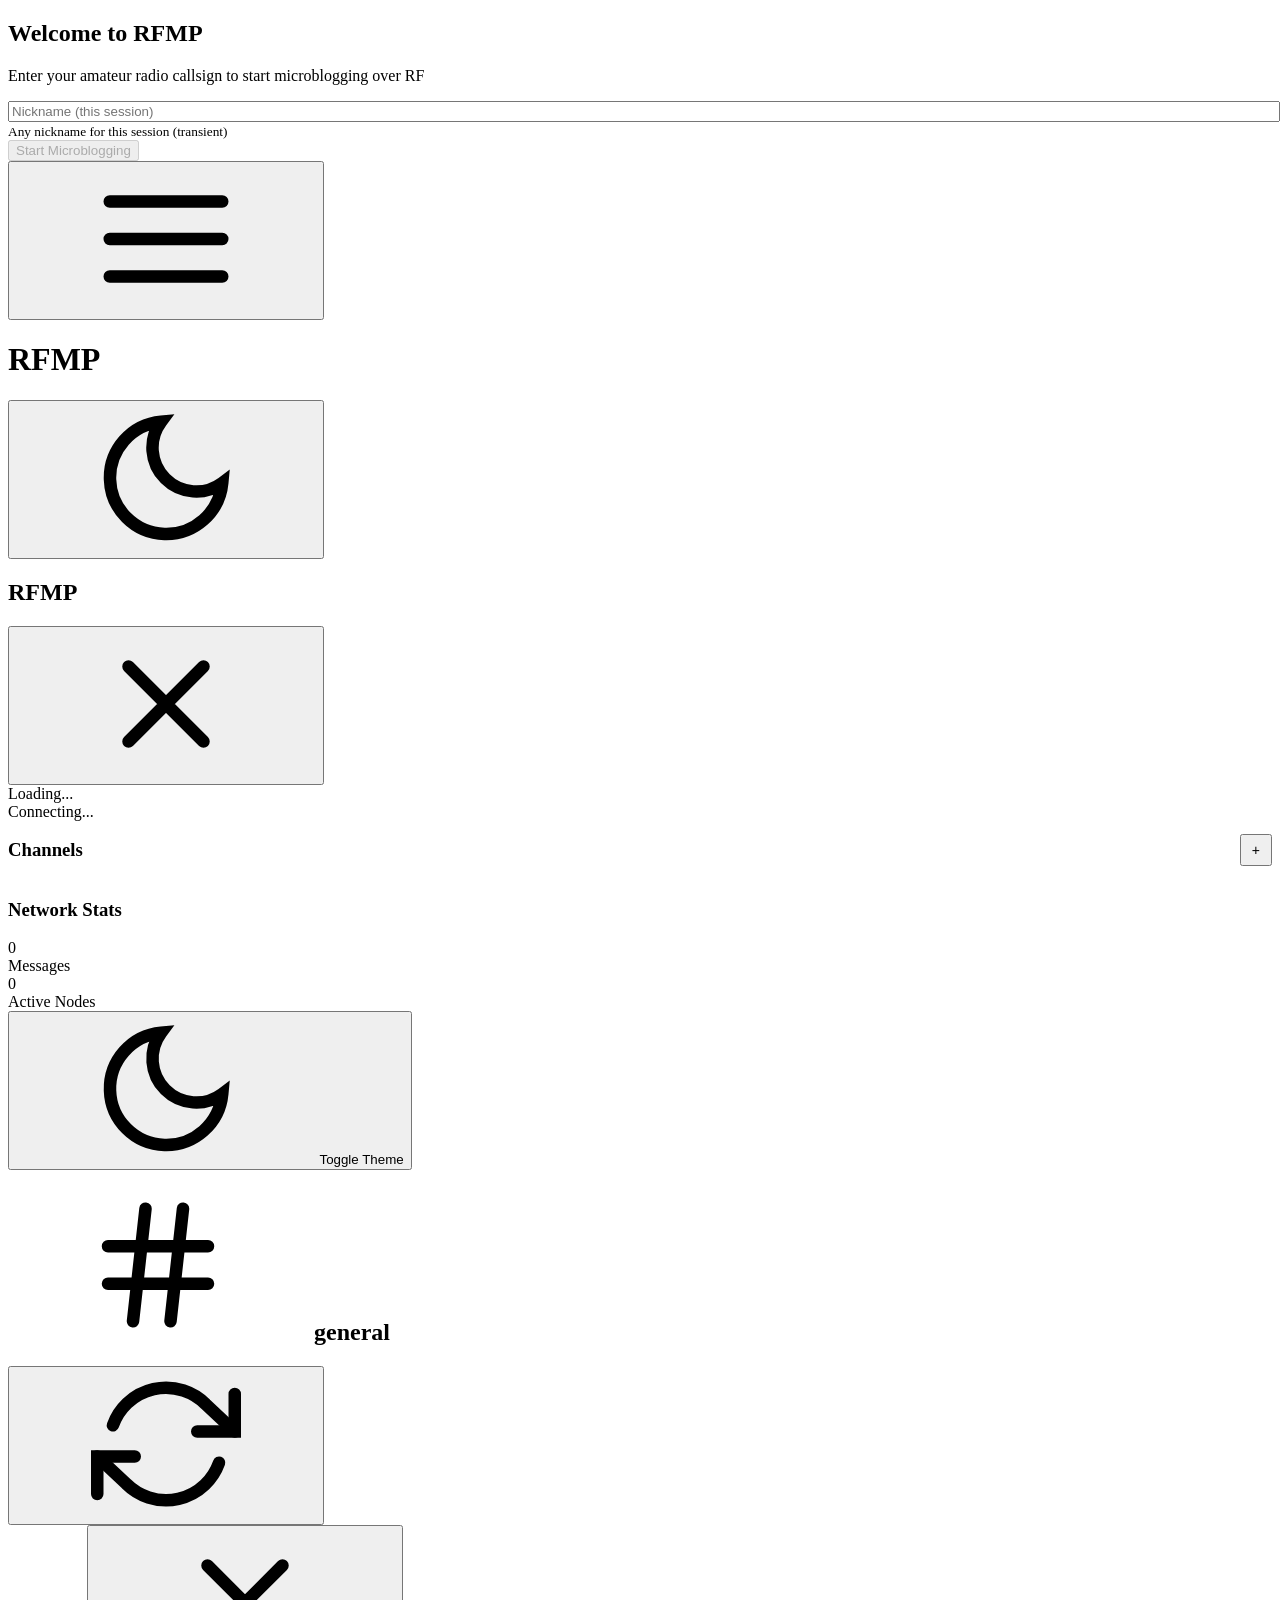
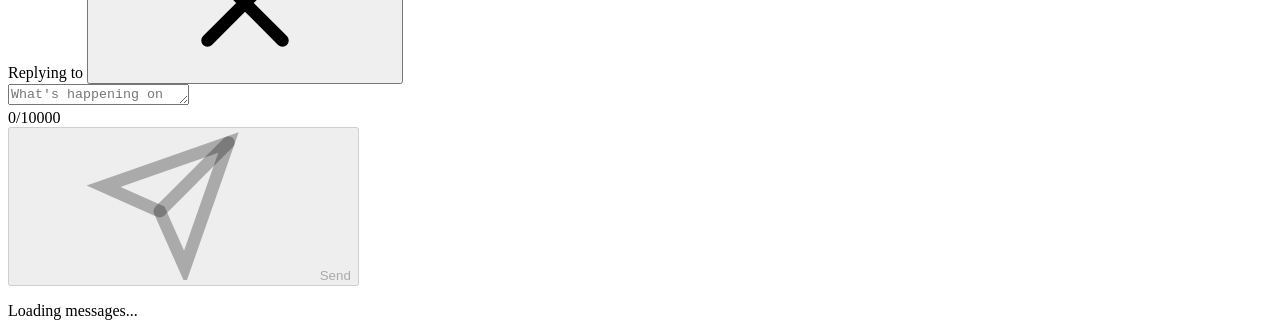
==== web/index.html @ 0675dcf4 "first commit" ====
<!DOCTYPE html>
<html lang="en">
<head>
    <meta charset="UTF-8">
    <meta name="viewport" content="width=device-width, initial-scale=1.0, maximum-scale=1.0, user-scalable=no">
    <meta name="apple-mobile-web-app-capable" content="yes">
    <meta name="apple-mobile-web-app-status-bar-style" content="black-translucent">
    <title>RFMP - RF Microblog</title>

    <!-- CSS -->
    <link rel="stylesheet" href="/static/css/style.css">
    <link rel="icon" href="/static/images/favicon.svg" type="image/svg+xml">

    <!-- Inline SVG icon sprite -->
    <svg xmlns="http://www.w3.org/2000/svg" style="display:none">
        <symbol id="icon-menu" viewBox="0 0 24 24" fill="none" stroke="currentColor" stroke-width="2" stroke-linecap="round"><path d="M3 12h18M3 6h18M3 18h18"/></symbol>
        <symbol id="icon-x" viewBox="0 0 24 24" fill="none" stroke="currentColor" stroke-width="2" stroke-linecap="round"><path d="M18 6L6 18M6 6l12 12"/></symbol>
        <symbol id="icon-sun" viewBox="0 0 24 24" fill="none" stroke="currentColor" stroke-width="2"><circle cx="12" cy="12" r="5"/><path d="M12 1v2M12 21v2M4.22 4.22l1.42 1.42M18.36 18.36l1.42 1.42M1 12h2M21 12h2M4.22 19.78l1.42-1.42M18.36 5.64l1.42-1.42"/></symbol>
        <symbol id="icon-moon" viewBox="0 0 24 24" fill="none" stroke="currentColor" stroke-width="2"><path d="M21 12.79A9 9 0 1111.21 3 7 7 0 0021 12.79z"/></symbol>
        <symbol id="icon-refresh" viewBox="0 0 24 24" fill="none" stroke="currentColor" stroke-width="2" stroke-linecap="round"><path d="M23 4v6h-6"/><path d="M1 20v-6h6"/><path d="M3.51 9a9 9 0 0114.85-3.36L23 10M1 14l4.64 4.36A9 9 0 0020.49 15"/></symbol>
        <symbol id="icon-send" viewBox="0 0 24 24" fill="none" stroke="currentColor" stroke-width="2" stroke-linecap="round"><path d="M22 2L11 13"/><path d="M22 2l-7 20-4-9-9-4 20-7z"/></symbol>
        <symbol id="icon-reply" viewBox="0 0 24 24" fill="none" stroke="currentColor" stroke-width="2" stroke-linecap="round"><path d="M9 17l-5-5 5-5"/><path d="M4 12h12a4 4 0 014 4v1"/></symbol>
        <symbol id="icon-hash" viewBox="0 0 24 24" fill="none" stroke="currentColor" stroke-width="2" stroke-linecap="round"><path d="M4 9h16M4 15h16M10 3l-2 18M16 3l-2 18"/></symbol>
    </svg>
</head>
<body>
    <!-- Username Selection Modal -->
    <div id="usernameModal" class="modal active">
        <div class="modal-content">
            <div class="modal-header">
                <h2>Welcome to RFMP</h2>
                <p>Enter your amateur radio callsign to start microblogging over RF</p>
            </div>
            <div class="modal-body">
                <div style="display:flex; gap:10px; align-items:flex-start;">
                    <div style="flex:1;">
                        <input type="text"
                               id="usernameInput"
                               placeholder="Nickname (this session)"
                               autocomplete="off"
                               style="width:100%;">
                        <small class="hint">Any nickname for this session (transient)</small>
                    </div>
                </div>
            </div>
            <div class="modal-footer">
                <button id="startBtn" class="btn btn-primary" disabled>
                    Start Microblogging
                </button>
            </div>
        </div>
    </div>

    <!-- Main App Container -->
    <div id="app" class="app-container hidden">
        <!-- Mobile Header -->
        <header class="mobile-header">
            <div class="header-content">
                <button class="menu-btn" id="menuBtn"><svg class="icon"><use href="#icon-menu"/></svg></button>
                <h1 class="app-title"><img src="/static/images/favicon.svg" class="app-logo" alt="">RFMP</h1>
                <button class="theme-btn" id="themeBtn" title="Toggle theme">
                    <svg class="icon" id="themeIcon"><use href="#icon-moon"/></svg>
                </button>
            </div>
        </header>

        <!-- Sidebar (Desktop) / Drawer (Mobile) -->
        <nav class="sidebar" id="sidebar">
            <div class="sidebar-header">
                <h2><img src="/static/images/favicon.svg" class="app-logo" alt="">RFMP</h2>
                <button class="close-sidebar" id="closeSidebar"><svg class="icon"><use href="#icon-x"/></svg></button>
            </div>

            <!-- User Info -->
            <div class="user-info">
                <div class="user-avatar" id="userAvatar"></div>
                <div class="user-details">
                    <div class="user-name" id="userName">Loading...</div>
                    <div class="user-status">
                        <span class="status-indicator" id="connectionStatus"></span>
                        <span id="connectionText">Connecting...</span>
                    </div>
                </div>
            </div>

            <!-- Channels -->
            <div class="channels-section">
                <div style="display:flex; align-items:center; justify-content:space-between; gap:8px;">
                    <h3 class="section-title">Channels</h3>
                    <button id="addChannelBtn" class="btn" title="Create channel" style="padding:6px 10px; font-size:14px;">+
                    </button>
                </div>

                <!-- Toggled inline create row (hidden by default) -->
                <div id="newChannelRow" style="display:none; margin:12px 0 16px;">
                    <div style="display:flex; flex-direction:column; gap:8px;">
                        <input id="newChannelInput" type="text" placeholder="channel name (nets)" maxlength="20" style="width:100%; min-width:0; text-transform:lowercase; padding:8px; border-radius:8px; border:1px solid var(--border-color);">
                        <div style="display:flex; gap:8px; justify-content:flex-end;">
                            <button id="createChannelBtn" class="btn btn-primary" style="font-size:13px; padding:6px 14px;">Create</button>
                            <button id="cancelCreateBtn" class="btn" style="font-size:13px; padding:6px 14px;">Cancel</button>
                        </div>
                    </div>
                </div>

                <div class="channels-list" id="channelsList">
                </div>
            </div>

            <!-- Stats -->
            <div class="stats-section">
                <h3 class="section-title">Network Stats</h3>
                <div class="stats-grid">
                    <div class="stat-item">
                        <div class="stat-value" id="totalMessages">0</div>
                        <div class="stat-label">Messages</div>
                    </div>
                    <div class="stat-item">
                        <div class="stat-value" id="activeNodes">0</div>
                        <div class="stat-label">Active Nodes</div>
                    </div>
                </div>
            </div>

            <!-- Footer -->
            <div class="sidebar-footer">
                <button class="theme-btn sidebar-theme-btn" id="sidebarThemeBtn" title="Toggle theme">
                    <svg class="icon" id="sidebarThemeIcon"><use href="#icon-moon"/></svg>
                    <span>Toggle Theme</span>
                </button>
            </div>
        </nav>

        <!-- Main Content -->
        <main class="main-content">
            <!-- Channel Header -->
            <div class="channel-header">
                <h2 class="channel-name">
                    <svg class="icon icon-sm"><use href="#icon-hash"/></svg>
                    <span id="currentChannel">general</span>
                </h2>
                <button class="refresh-btn" id="refreshBtn" title="Refresh"><svg class="icon"><use href="#icon-refresh"/></svg></button>
            </div>

            <!-- Compose Area -->
            <div class="compose-area">
                <div class="compose-box" id="composeBox">
                    <div class="compose-reply-to hidden" id="replyToBox">
                        <span>Replying to <span id="replyToUser"></span></span>
                        <button class="cancel-reply" id="cancelReplyBtn"><svg class="icon icon-sm"><use href="#icon-x"/></svg></button>
                    </div>
                    <textarea
                        id="messageInput"
                        placeholder="What's happening on the airwaves?"
                        maxlength="10000"
                        rows="1"></textarea>
                    <div class="compose-footer">
                        <div class="compose-stats">
                            <span class="char-count idle" id="charCount">0/10000</span>
                        </div>
                        <button class="send-btn" id="sendBtn" disabled>
                            <svg class="icon icon-sm"><use href="#icon-send"/></svg>
                            <span>Send</span>
                        </button>
                    </div>
                </div>
            </div>

            <!-- Messages Timeline -->
            <div class="timeline" id="timeline">
                <div class="loading-spinner" id="loadingSpinner">
                    <p>Loading messages...</p>
                </div>
                <!-- Messages will be inserted here -->
            </div>
        </main>
    </div>

    <!-- Notification Toast -->
    <div id="toast" class="toast"></div>

    <!-- Sidebar Overlay for Mobile -->
    <div id="sidebarOverlay" class="sidebar-overlay"></div>

    <!-- JavaScript -->
    <script>
        window.RFMP_CONFIG = {
            apiUrl: '',
            wsUrl: `${window.location.protocol === 'https:' ? 'wss:' : 'ws:'}//${window.location.host}/stream`
        };
    </script>
    <script src="/static/js/app.js"></script>
</body>
</html>
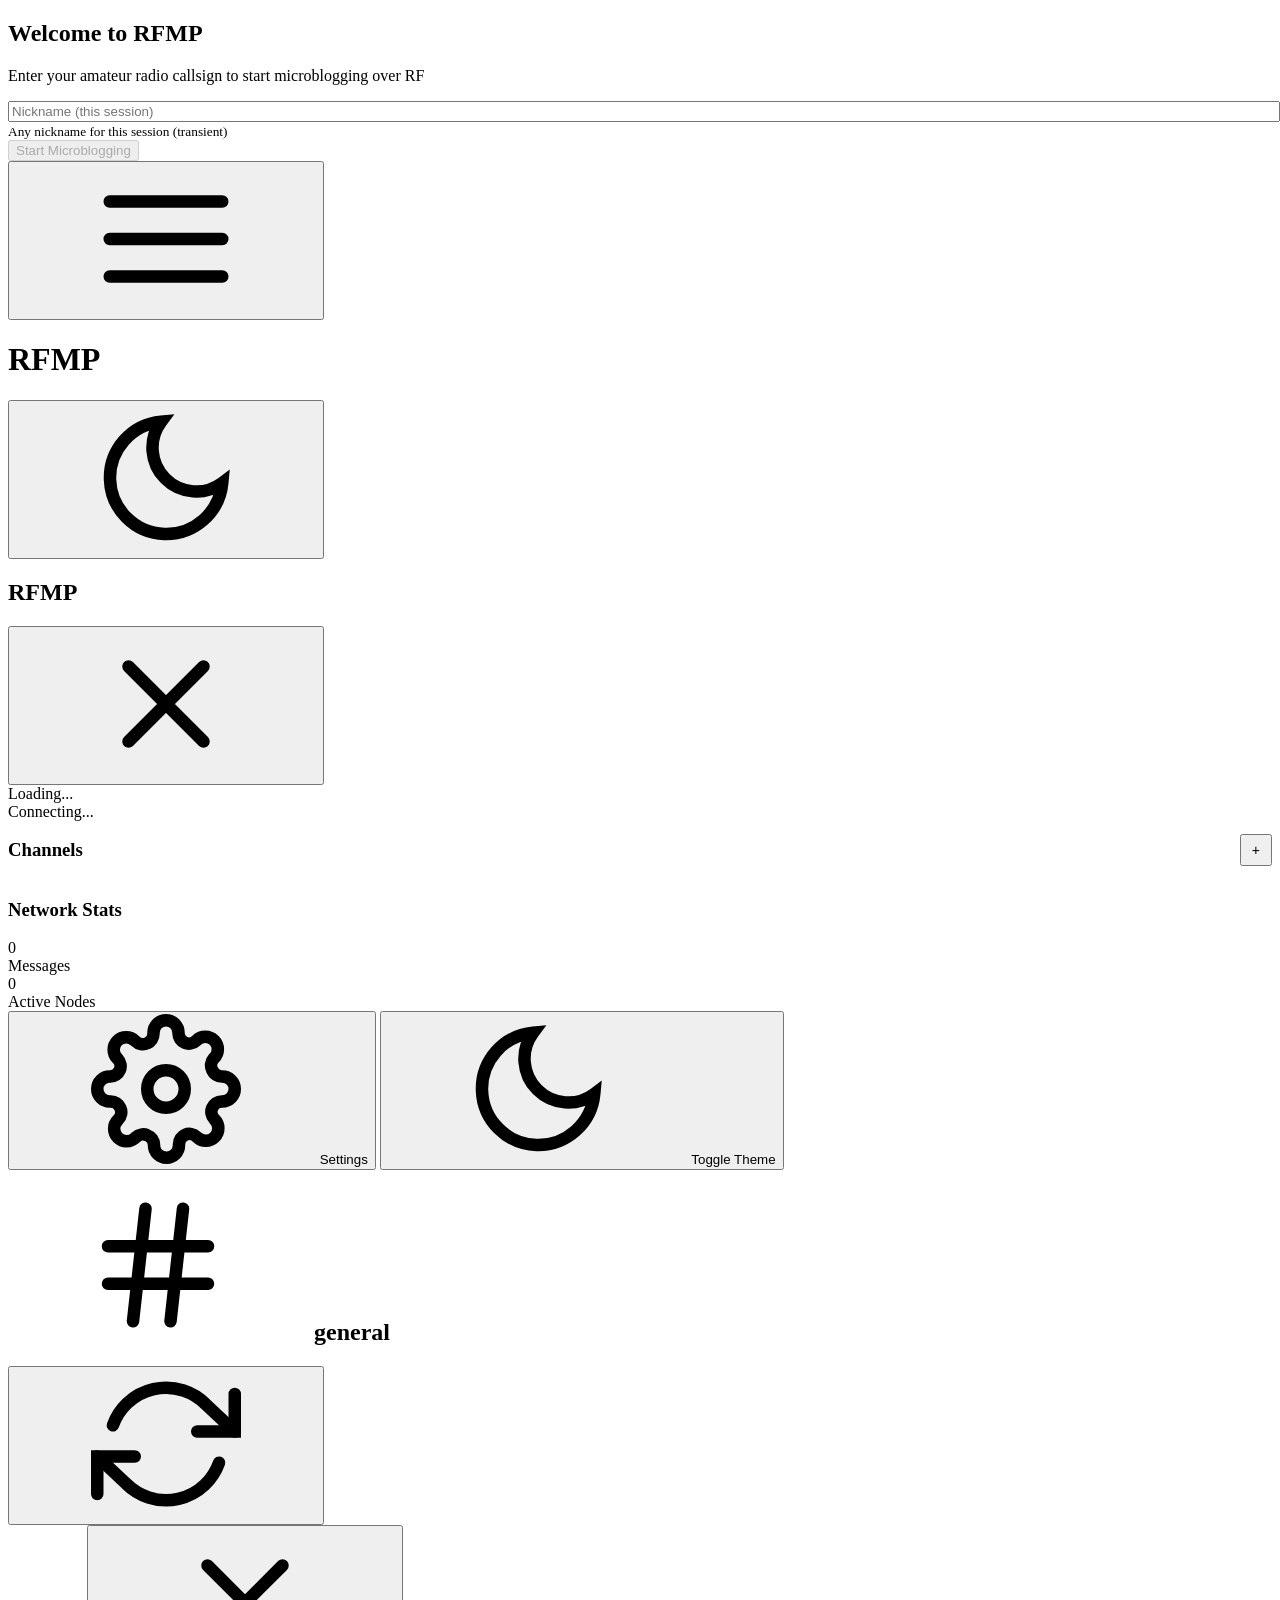
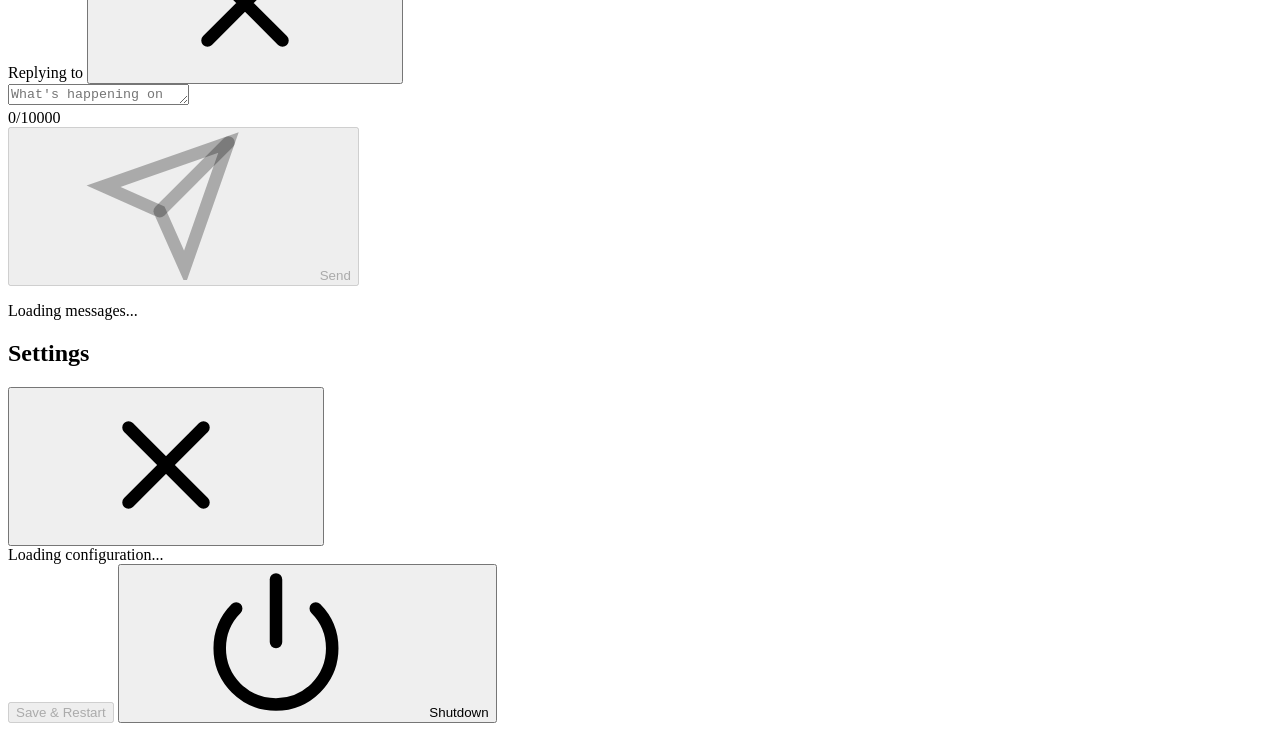
==== commit df5dbb59: "..." ====
--- a/web/index.html
+++ b/web/index.html
@@ -21,6 +21,8 @@
         <symbol id="icon-send" viewBox="0 0 24 24" fill="none" stroke="currentColor" stroke-width="2" stroke-linecap="round"><path d="M22 2L11 13"/><path d="M22 2l-7 20-4-9-9-4 20-7z"/></symbol>
         <symbol id="icon-reply" viewBox="0 0 24 24" fill="none" stroke="currentColor" stroke-width="2" stroke-linecap="round"><path d="M9 17l-5-5 5-5"/><path d="M4 12h12a4 4 0 014 4v1"/></symbol>
         <symbol id="icon-hash" viewBox="0 0 24 24" fill="none" stroke="currentColor" stroke-width="2" stroke-linecap="round"><path d="M4 9h16M4 15h16M10 3l-2 18M16 3l-2 18"/></symbol>
+        <symbol id="icon-settings" viewBox="0 0 24 24" fill="none" stroke="currentColor" stroke-width="2" stroke-linecap="round"><circle cx="12" cy="12" r="3"/><path d="M19.4 15a1.65 1.65 0 00.33 1.82l.06.06a2 2 0 010 2.83 2 2 0 01-2.83 0l-.06-.06a1.65 1.65 0 00-1.82-.33 1.65 1.65 0 00-1 1.51V21a2 2 0 01-4 0v-.09A1.65 1.65 0 009 19.4a1.65 1.65 0 00-1.82.33l-.06.06a2 2 0 01-2.83 0 2 2 0 010-2.83l.06-.06A1.65 1.65 0 004.68 15a1.65 1.65 0 00-1.51-1H3a2 2 0 010-4h.09A1.65 1.65 0 004.6 9a1.65 1.65 0 00-.33-1.82l-.06-.06a2 2 0 012.83-2.83l.06.06A1.65 1.65 0 009 4.68a1.65 1.65 0 001-1.51V3a2 2 0 014 0v.09a1.65 1.65 0 001 1.51 1.65 1.65 0 001.82-.33l.06-.06a2 2 0 012.83 2.83l-.06.06A1.65 1.65 0 0019.4 9a1.65 1.65 0 001.51 1H21a2 2 0 010 4h-.09a1.65 1.65 0 00-1.51 1z"/></symbol>
+        <symbol id="icon-power" viewBox="0 0 24 24" fill="none" stroke="currentColor" stroke-width="2" stroke-linecap="round"><path d="M18.36 6.64a9 9 0 11-12.73 0"/><line x1="12" y1="2" x2="12" y2="12"/></symbol>
     </svg>
 </head>
 <body>
@@ -123,6 +125,10 @@
 
             <!-- Footer -->
             <div class="sidebar-footer">
+                <button class="settings-btn sidebar-settings-btn" id="settingsBtn" title="Settings">
+                    <svg class="icon"><use href="#icon-settings"/></svg>
+                    <span>Settings</span>
+                </button>
                 <button class="theme-btn sidebar-theme-btn" id="sidebarThemeBtn" title="Toggle theme">
                     <svg class="icon" id="sidebarThemeIcon"><use href="#icon-moon"/></svg>
                     <span>Toggle Theme</span>
@@ -175,6 +181,26 @@
         </main>
     </div>
 
+    <!-- Settings Modal -->
+    <div id="settingsModal" class="modal">
+        <div class="modal-content settings-modal-content">
+            <div class="modal-header">
+                <h2>Settings</h2>
+                <button class="close-settings" id="closeSettingsBtn"><svg class="icon"><use href="#icon-x"/></svg></button>
+            </div>
+            <div class="modal-body" id="settingsBody">
+                <div class="settings-loading">Loading configuration...</div>
+            </div>
+            <div class="modal-footer settings-footer">
+                <button id="settingsSaveBtn" class="btn btn-primary" disabled>Save &amp; Restart</button>
+                <button id="settingsShutdownBtn" class="btn btn-danger" title="Shutdown device">
+                    <svg class="icon icon-sm"><use href="#icon-power"/></svg>
+                    Shutdown
+                </button>
+            </div>
+        </div>
+    </div>
+
     <!-- Notification Toast -->
     <div id="toast" class="toast"></div>
 
